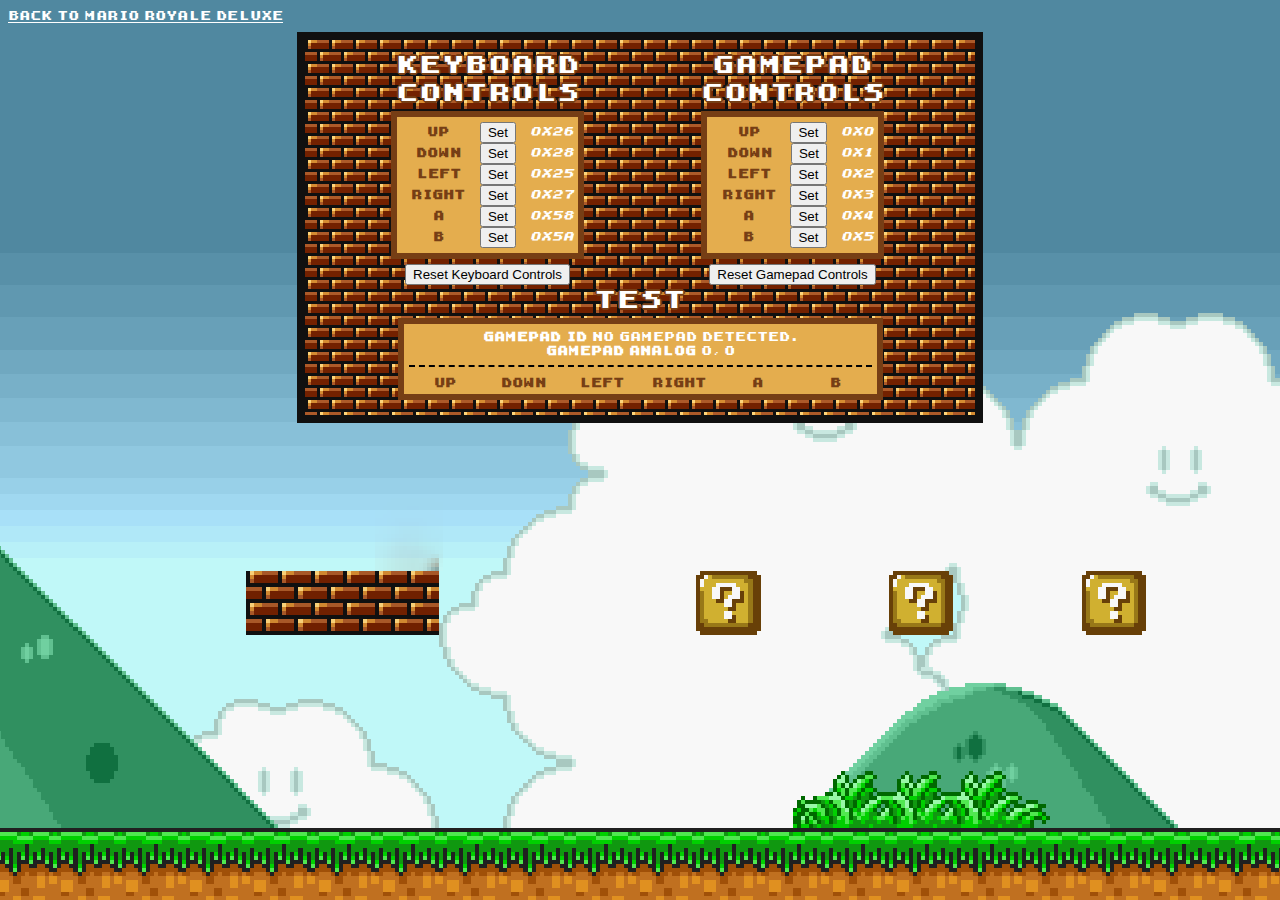
==== royale-client/src/main/webapp/control.html @ 59f55c93 "Update" ====
<html lang="en-US">
    <head>
        <title>Controls - Mario Royale Deluxe</title>
        <meta charset="utf-8">
        <meta name="apple-mobile-web-app-capable" content="yes">
        <meta name="HandheldFriendly" content="true">
        <meta name="viewport" id="meta-zoom" content="width=device-width">
        <link rel='icon' href='img/home/icon.png'>
        <link rel='stylesheet' type='text/css' href='css/queries.css'>
        <link rel='stylesheet' type='text/css' href='css/control.css'>
    </head>
    
    <body id='body' class="b">
      <p><a href="javascript:close();">Back to Mario Royale Deluxe</a></p>
      <center>
        <div id="container">
          <div class="container">
          <div class="t" id="k-title">Keyboard Controls</div>
          <div class="a">
            <div><span class="n">Up</span> <button class="i" onclick="app.setK('up')">Set</button> <span class="v" id="key-up"></span></div>
            <div><span class="n">Down</span> <button class="i" onclick="app.setK('down')">Set</button> <span class="v" id="key-down"></span></div>
            <div><span class="n">Left</span> <button class="i" onclick="app.setK('left')">Set</button> <span class="v" id="key-left"></span></div>
            <div><span class="n">Right</span> <button class="i" onclick="app.setK('right')">Set</button> <span class="v" id="key-right"></span></div>
            <div><span class="n">A</span> <button class="i" onclick="app.setK('a')">Set</button> <span class="v" id="key-a"></span></div>
            <div><span class="n">B</span> <button class="i" onclick="app.setK('b')">Set</button> <span class="v" id="key-b"></span></div>
          </div>
          <button class="i" onclick="app.reset('K')">Reset Keyboard Controls</button>
          </div>

          <div class="container">
          <div class="t" id="g-title">Gamepad Controls</div>
          <div class="a">
            <div><span class="n">Up</span> <button class="i" onclick="app.setG('up')">Set</button> <span class="v" id="pad-up"></span></div>
            <div><span class="n">Down</span> <button class="i" onclick="app.setG('down')">Set</button> <span class="v" id="pad-down"></span></div>
            <div><span class="n">Left</span> <button class="i" onclick="app.setG('left')">Set</button> <span class="v" id="pad-left"></span></div>
            <div><span class="n">Right</span> <button class="i" onclick="app.setG('right')">Set</button> <span class="v" id="pad-right"></span></div>
            <div><span class="n">A</span> <button class="i" onclick="app.setG('a')">Set</button> <span class="v" id="pad-a"></span></div>
            <div><span class="n">B</span> <button class="i" onclick="app.setG('b')">Set</button> <span class="v" id="pad-b"></span></div>
          </div>
          <button class="i" onclick="app.reset('G')">Reset Gamepad Controls</button>
          </div>

          <div class="t">Test</div>
          <div class="a">
            <div>
              <div class="d">Gamepad ID <span class="i" id="test-pad-id"></span></div>
              <div class="d">Gamepad Analog <span class="i" id="test-analog"></span></div>
              <div class="s"></div>
              <span class="n" id="test-up">Up</span>
              <span class="n" id="test-down">Down</span>
              <span class="n" id="test-left">Left</span>
              <span class="n" id="test-right">Right</span>
              <span class="n" id="test-a">A</span>
              <span class="n" id="test-b">B</span>
            </div>
          </div>
        </div>
      </center>
    
      <!-- Libs -->
      <script src='js/lib/jquery/jquery-3.1.1.min.js'></script>
      <script src='js/lib/cookie/js.cookie.min.js'></script>
      
      <!-- App -->
      <script src='js/control/app.js'></script>
      
    </body>        
</html>
---- royale-client/src/main/webapp/css/queries.css ----
@font-face {
    font-family: SmbWeb;
    src: url('../font/smbfont.ttf') format("truetype")
}

@-webkit-keyframes scroll {
  0% {
    background-position: 0 0}
  100% {
    background-position: 100% 0}
}

@keyframes scroll {
  0% {
    background-position: 0 0}
  100% {
    background-position: 100% 0}
}

#worlds {
  text-align: center;
}
---- royale-client/src/main/webapp/css/control.css ----
@font-face {
  font-family: SmbWeb;
  src: url("../font/smbfont.ttf") format("truetype")
}

@-webkit-keyframes scroll {
  0% {
    background-position: 0px 0px
  }
  100% {
    background-position: 100% 0px
  }
}
@keyframes scroll {
  0% {
    background-position: 0px 0px
  }
  100% {
    background-position: 100% 0px
  }
}

#body {
  -webkit-animation: scroll 150s linear infinite;
  animation: scroll 150s linear infinite;
  background-attachment: fixed;
  background-color: #6B8CFF;
  background-image: url(../img/home/bkga.png);
  background-position: center center;
  background-repeat: repeat-x;
  background-size: cover;
  color: #FFF;
  font-family: SmbWeb;
  font-size: 10px;
  image-rendering: pixelated;
  image-rendering: crisp-edges;
  line-height: 1.4
}

a {
  color: #FFF
}

#container {
  background-color: #763E15;
  background-image: url('[data-uri]');
  background-size: 48px 48px;
  border: 8px solid #101010;
  max-width: 650px;
  padding: 10px
}

.container {
  display: inline-block;
  width: 300px
}

.t {
  font-size: 20px;
  text-shadow: 2px 0 0 #763E15, -2px 0 0 #763E15, 0 2px 0 #763E15, 0 -2px 0 #763E15, 1px 1px #763E15, -1px -1px 0 #763E15, 1px -1px 0 #763E15, -1px 1px 0 #763E15
}

.a {
  background-color: #E4AD4E;
  border: 6px solid #763E15;
  margin: 5px;
  padding: 5px;
  width: fit-content
}

.n {
  color: #763E15;
  display: inline-block;
  font-weight: bold;
  width: 73px
}

.d {
  font-weight: bold
}

.i {
  font-weight: normal
}

.s {
  border-bottom: dashed 2px #000;
  margin-top: 8px;
  margin-bottom: 8px
}

.v {
  font-style: italic;
  margin-left: 8px
}
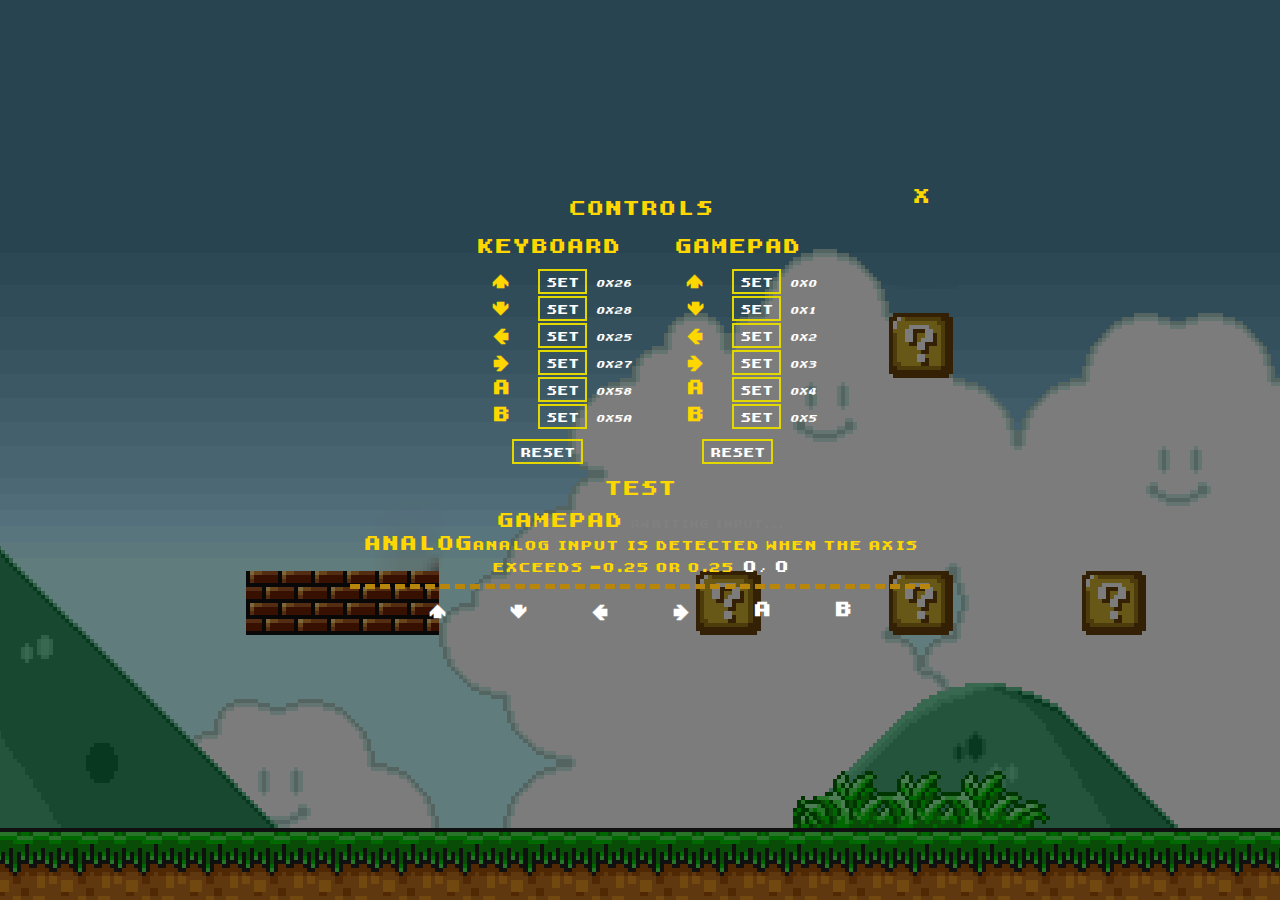
==== commit 7ced9b3d: "Merge branch 'main' of https://github.com/mroyale/MarioRoyaleDeluxe" ====
--- a/royale-client/src/main/webapp/control.html
+++ b/royale-client/src/main/webapp/control.html
@@ -11,51 +11,51 @@
     </head>
     
     <body id='body' class="b">
-      <p><a href="javascript:close();">Back to Mario Royale Deluxe</a></p>
-      <center>
+      <div class="dark-bg"></div>
         <div id="container">
+          <a href="javascript:close();">x</a>
+          <p class="t">Controls</p>
           <div class="container">
-          <div class="t" id="k-title">Keyboard Controls</div>
+          <div class="t" id="k-title">Keyboard</div>
           <div class="a">
-            <div><span class="n">Up</span> <button class="i" onclick="app.setK('up')">Set</button> <span class="v" id="key-up"></span></div>
-            <div><span class="n">Down</span> <button class="i" onclick="app.setK('down')">Set</button> <span class="v" id="key-down"></span></div>
-            <div><span class="n">Left</span> <button class="i" onclick="app.setK('left')">Set</button> <span class="v" id="key-left"></span></div>
-            <div><span class="n">Right</span> <button class="i" onclick="app.setK('right')">Set</button> <span class="v" id="key-right"></span></div>
-            <div><span class="n">A</span> <button class="i" onclick="app.setK('a')">Set</button> <span class="v" id="key-a"></span></div>
-            <div><span class="n">B</span> <button class="i" onclick="app.setK('b')">Set</button> <span class="v" id="key-b"></span></div>
+            <div><span class="n">🢁</span><button class="i" onclick="app.setK('up')">Set</button><span class="v" id="key-up"></span></div>
+            <div><span class="n">🢃</span><button class="i" onclick="app.setK('down')">Set</button><span class="v" id="key-down"></span></div>
+            <div><span class="n">🢀</span><button class="i" onclick="app.setK('left')">Set</button><span class="v" id="key-left"></span></div>
+            <div><span class="n">🢂</span><button class="i" onclick="app.setK('right')">Set</button><span class="v" id="key-right"></span></div>
+            <div><span class="n">A</span><button class="i" onclick="app.setK('a')">Set</button><span class="v" id="key-a"></span></div>
+            <div><span class="n">B</span><button class="i" onclick="app.setK('b')">Set</button><span class="v" id="key-b"></span></div>
           </div>
-          <button class="i" onclick="app.reset('K')">Reset Keyboard Controls</button>
+          <button class="i" onclick="app.reset('K')">Reset</button>
           </div>
 
           <div class="container">
-          <div class="t" id="g-title">Gamepad Controls</div>
+          <div class="t" id="g-title">Gamepad</div>
           <div class="a">
-            <div><span class="n">Up</span> <button class="i" onclick="app.setG('up')">Set</button> <span class="v" id="pad-up"></span></div>
-            <div><span class="n">Down</span> <button class="i" onclick="app.setG('down')">Set</button> <span class="v" id="pad-down"></span></div>
-            <div><span class="n">Left</span> <button class="i" onclick="app.setG('left')">Set</button> <span class="v" id="pad-left"></span></div>
-            <div><span class="n">Right</span> <button class="i" onclick="app.setG('right')">Set</button> <span class="v" id="pad-right"></span></div>
-            <div><span class="n">A</span> <button class="i" onclick="app.setG('a')">Set</button> <span class="v" id="pad-a"></span></div>
-            <div><span class="n">B</span> <button class="i" onclick="app.setG('b')">Set</button> <span class="v" id="pad-b"></span></div>
+            <div><span class="n">🢁</span><button class="i" onclick="app.setG('up')">Set</button><span class="v" id="pad-up"></span></div>
+            <div><span class="n">🢃</span><button class="i" onclick="app.setG('down')">Set</button><span class="v" id="pad-down"></span></div>
+            <div><span class="n">🢀</span><button class="i" onclick="app.setG('left')">Set</button><span class="v" id="pad-left"></span></div>
+            <div><span class="n">🢂</span><button class="i" onclick="app.setG('right')">Set</button><span class="v" id="pad-right"></span></div>
+            <div><span class="n">A</span><button class="i" onclick="app.setG('a')">Set</button><span class="v" id="pad-a"></span></div>
+            <div><span class="n">B</span><button class="i" onclick="app.setG('b')">Set</button><span class="v" id="pad-b"></span></div>
           </div>
-          <button class="i" onclick="app.reset('G')">Reset Gamepad Controls</button>
+          <button class="i" onclick="app.reset('G')">Reset</button>
           </div>
 
-          <div class="t">Test</div>
+          <div class="t" style="padding-top: 12px">Test</div>
           <div class="a">
             <div>
-              <div class="d">Gamepad ID <span class="i" id="test-pad-id"></span></div>
-              <div class="d">Gamepad Analog <span class="i" id="test-analog"></span></div>
+              <div>Gamepad <span class="i" id="test-pad-id"></span></div>
+              <div class="tooltip">Analog<span class="tooltip-text" style="font-size: 11px">Analog input is detected when the axis exceeds -0.25 or 0.25</span> <span class="i" id="test-analog"></span></div>
               <div class="s"></div>
-              <span class="n" id="test-up">Up</span>
-              <span class="n" id="test-down">Down</span>
-              <span class="n" id="test-left">Left</span>
-              <span class="n" id="test-right">Right</span>
+              <span class="n" id="test-up">🢁</span>
+              <span class="n" id="test-down">🢃</span>
+              <span class="n" id="test-left">🢀</span>
+              <span class="n" id="test-right">🢂</span>
               <span class="n" id="test-a">A</span>
               <span class="n" id="test-b">B</span>
             </div>
           </div>
         </div>
-      </center>
     
       <!-- Libs -->
       <script src='js/lib/jquery/jquery-3.1.1.min.js'></script>
--- a/royale-client/src/main/webapp/css/queries.css
+++ b/royale-client/src/main/webapp/css/queries.css
@@ -19,4 +19,28 @@
 
 #worlds {
   text-align: center;
+  width: 400px;
+}
+
+.tooltip {
+  position: relative;
+  display: inline-block
+}
+
+.tooltip .tooltiptext {
+  visibility: hidden;
+  background: #000;
+  color: #FFF;
+  text-align: center;
+  border-radius: 6px;
+  padding: 5px;
+  position: absolute;
+  z-index: 1;
+  top: -50px;
+  width: 20em;
+  margin-left: -138%;
+}
+
+.tooltip:hover .tooltiptext {
+  visibility: visible
 }--- a/royale-client/src/main/webapp/css/control.css
+++ b/royale-client/src/main/webapp/css/control.css
@@ -5,18 +5,18 @@
 
 @-webkit-keyframes scroll {
   0% {
-    background-position: 0px 0px
+    background-position: 0
   }
-  100% {
-    background-position: 100% 0px
+  to {
+    background-position: 100%
   }
 }
 @keyframes scroll {
   0% {
-    background-position: 0px 0px
+    background-position: 0
   }
-  100% {
-    background-position: 100% 0px
+  to {
+    background-position: 100%
   }
 }
 
@@ -29,67 +29,111 @@
   background-position: center center;
   background-repeat: repeat-x;
   background-size: cover;
-  color: #FFF;
   font-family: SmbWeb;
-  font-size: 10px;
+  font-size: 16px;
   image-rendering: pixelated;
   image-rendering: crisp-edges;
-  line-height: 1.4
+  line-height: 1.4;
+  -moz-user-select: -moz-none;
+  -khtml-user-select: none;
+  -webkit-user-select: none;
+  -ms-user-select: none;
+  user-select: none
+}
+
+.dark-bg {
+  position: absolute;
+  top: 0;
+  left: 0;
+  width: 100%;
+  height: 100%;
+  background: #00000080;
+  z-index: -1
+}
+
+#container {
+  width: 600px;
+  text-align: center;
+  background-image: url('../img/home/box.png');
+  position: absolute;
+  height: 430px;
+  background-repeat: no-repeat;
+  font-family: SmbWeb;
+  color: gold;
+  margin: auto;
+  background-position: center center;
+  background-size: 100% 100%;
+  top: 20%;
+  left: 50%;
+  transform: translateX(-50%)
 }
 
 a {
-  color: #FFF
-}
-
-#container {
-  background-color: #763E15;
-  background-image: url('[data-uri]');
-  background-size: 48px 48px;
-  border: 8px solid #101010;
-  max-width: 650px;
-  padding: 10px
+  color: gold;
+  text-decoration: none;
+  position: absolute;
+  right: 10px;
+  top: 4px
 }
 
 .container {
-  display: inline-block;
-  width: 300px
+  display: inline-block
 }
 
 .t {
-  font-size: 20px;
-  text-shadow: 2px 0 0 #763E15, -2px 0 0 #763E15, 0 2px 0 #763E15, 0 -2px 0 #763E15, 1px 1px #763E15, -1px -1px 0 #763E15, 1px -1px 0 #763E15, -1px 1px 0 #763E15
+  color: gold;
 }
 
 .a {
-  background-color: #E4AD4E;
-  border: 6px solid #763E15;
   margin: 5px;
-  padding: 5px;
-  width: fit-content
+  padding: 5px
 }
 
 .n {
-  color: #763E15;
   display: inline-block;
   font-weight: bold;
   width: 73px
 }
 
-.d {
-  font-weight: bold
+button {
+  background: none;
+  border: 2px solid #E2D800;
+  color: #FFF;
+  font: 10px SmbWeb;
+  cursor: pointer
+}
+button:hover {
+  background: #D59D00
 }
 
 .i {
   font-weight: normal
 }
 
+#test-pad-id {
+  font-size: xx-small
+}
+
+#test-analog {
+  font-size: small
+}
+
+#test-pad-id {
+  color: gray
+}
+
+#test-analog {
+  color: #FFF
+}
+
 .s {
-  border-bottom: dashed 2px #000;
-  margin-top: 8px;
-  margin-bottom: 8px
+  border-bottom: 5px dashed darkgoldenrod;
+  margin: 8px 0 8px
 }
 
 .v {
+  color: #FFF;
   font-style: italic;
-  margin-left: 8px
+  margin-left: 8px;
+  font-size: 8px
 }